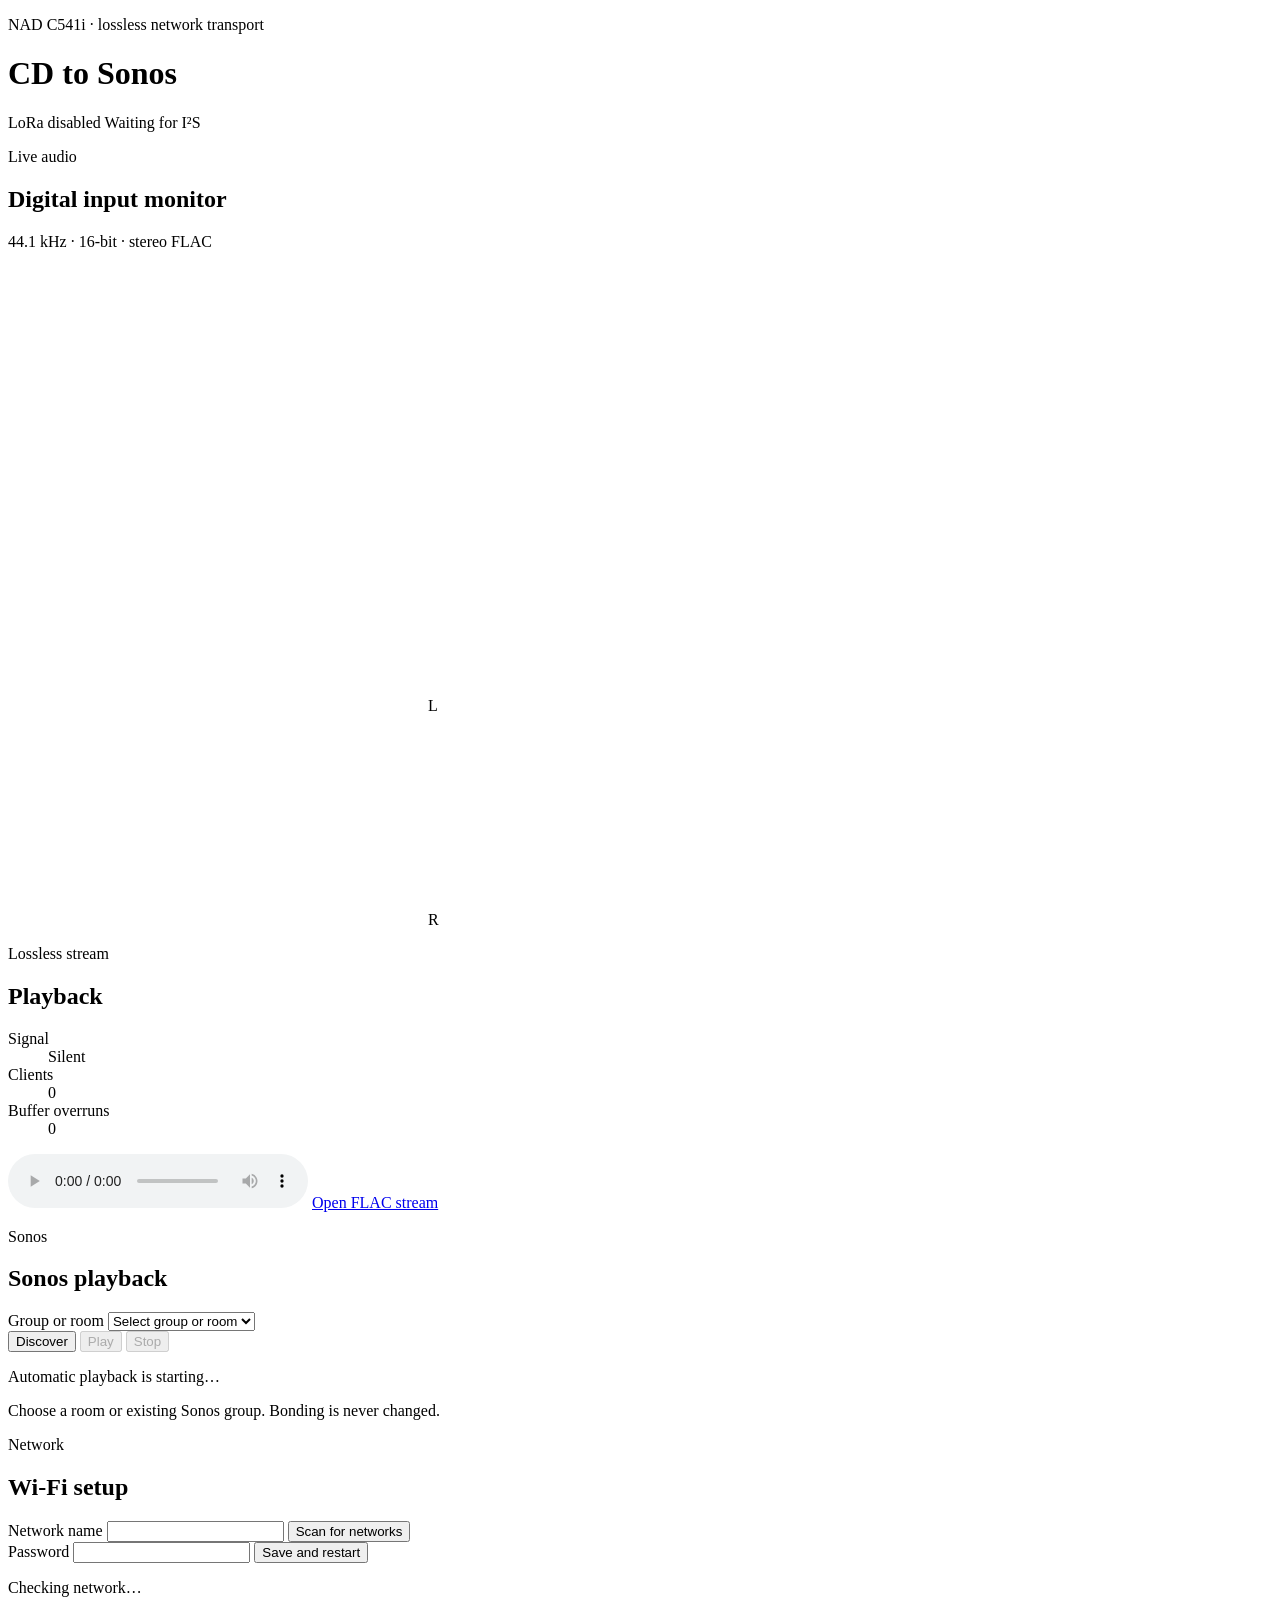
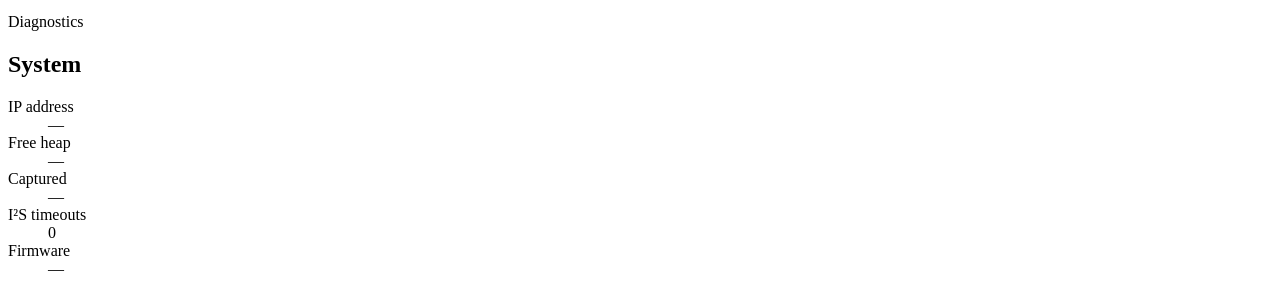
==== firmware/heltec-v3/main/web/index.html @ aa8af019 "Publish working CD-to-Sonos appliance" ====
<!doctype html>
<html lang="en">
<head>
  <meta charset="utf-8">
  <meta name="viewport" content="width=device-width,initial-scale=1">
  <title>CD to Sonos</title>
  <link rel="stylesheet" href="/style.css">
</head>
<body>
  <header>
    <div>
      <p class="eyebrow">NAD C541i · lossless network transport</p>
      <h1>CD to Sonos</h1>
    </div>
    <div class="status-pills">
      <span id="radioState" class="pill safe">LoRa disabled</span>
      <span id="clockState" class="pill">Waiting for I²S</span>
    </div>
  </header>

  <main>
    <section class="meters panel">
      <div class="visual-heading">
        <div>
          <p class="eyebrow">Live audio</p>
          <h2>Digital input monitor</h2>
        </div>
        <p id="format">44.1 kHz · 16-bit · stereo FLAC</p>
      </div>
      <canvas id="spectrum" width="1000" height="230" aria-label="Live audio spectrum"></canvas>
      <div class="vu-pair">
        <div class="vu"><canvas id="vuLeft" width="420" height="210"></canvas><span>L</span></div>
        <div class="vu"><canvas id="vuRight" width="420" height="210"></canvas><span>R</span></div>
      </div>
    </section>

    <section class="grid">
      <article class="panel">
        <p class="eyebrow">Lossless stream</p>
        <h2>Playback</h2>
        <dl>
          <div><dt>Signal</dt><dd id="signal">Silent</dd></div>
          <div><dt>Clients</dt><dd id="clients">0</dd></div>
          <div><dt>Buffer overruns</dt><dd id="overruns">0</dd></div>
        </dl>
        <audio id="localAudio" controls preload="none"></audio>
        <a id="streamLink" class="button" href="#" target="_blank">Open FLAC stream</a>
      </article>

      <article class="panel">
        <p class="eyebrow">Sonos</p>
          <h2>Sonos playback</h2>
          <label for="sonosPlayer">Group or room</label>
          <select id="sonosPlayer"><option value="">Select group or room</option></select>
        <div class="actions">
          <button id="discoverSonos" type="button">Discover</button>
          <button id="playSonos" type="button" disabled>Play</button>
          <button id="stopSonos" class="secondary" type="button" disabled>Stop</button>
        </div>
        <p id="sonosAuto" class="help">Automatic playback is starting…</p>
        <p id="sonosMessage" class="help">Choose a room or existing Sonos group. Bonding is never changed.</p>
      </article>

      <article class="panel">
        <p class="eyebrow">Network</p>
        <h2>Wi‑Fi setup</h2>
        <form id="wifiForm">
          <label for="ssid">Network name</label>
          <input id="ssid" name="ssid" maxlength="32" required autocomplete="off">
          <button id="scanWifi" class="secondary" type="button">Scan for networks</button>
          <div id="wifiResults" class="network-results"></div>
          <label for="password">Password</label>
          <input id="password" name="password" type="password" maxlength="64" autocomplete="new-password">
          <button type="submit">Save and restart</button>
        </form>
        <p id="networkState" class="help">Checking network…</p>
      </article>

      <article class="panel">
        <p class="eyebrow">Diagnostics</p>
        <h2>System</h2>
        <dl>
          <div><dt>IP address</dt><dd id="ip">—</dd></div>
          <div><dt>Free heap</dt><dd id="heap">—</dd></div>
          <div><dt>Captured</dt><dd id="captured">—</dd></div>
          <div><dt>I²S timeouts</dt><dd id="timeouts">0</dd></div>
          <div><dt>Firmware</dt><dd id="version">—</dd></div>
        </dl>
      </article>
    </section>
  </main>

  <script src="/app.js"></script>
</body>
</html>
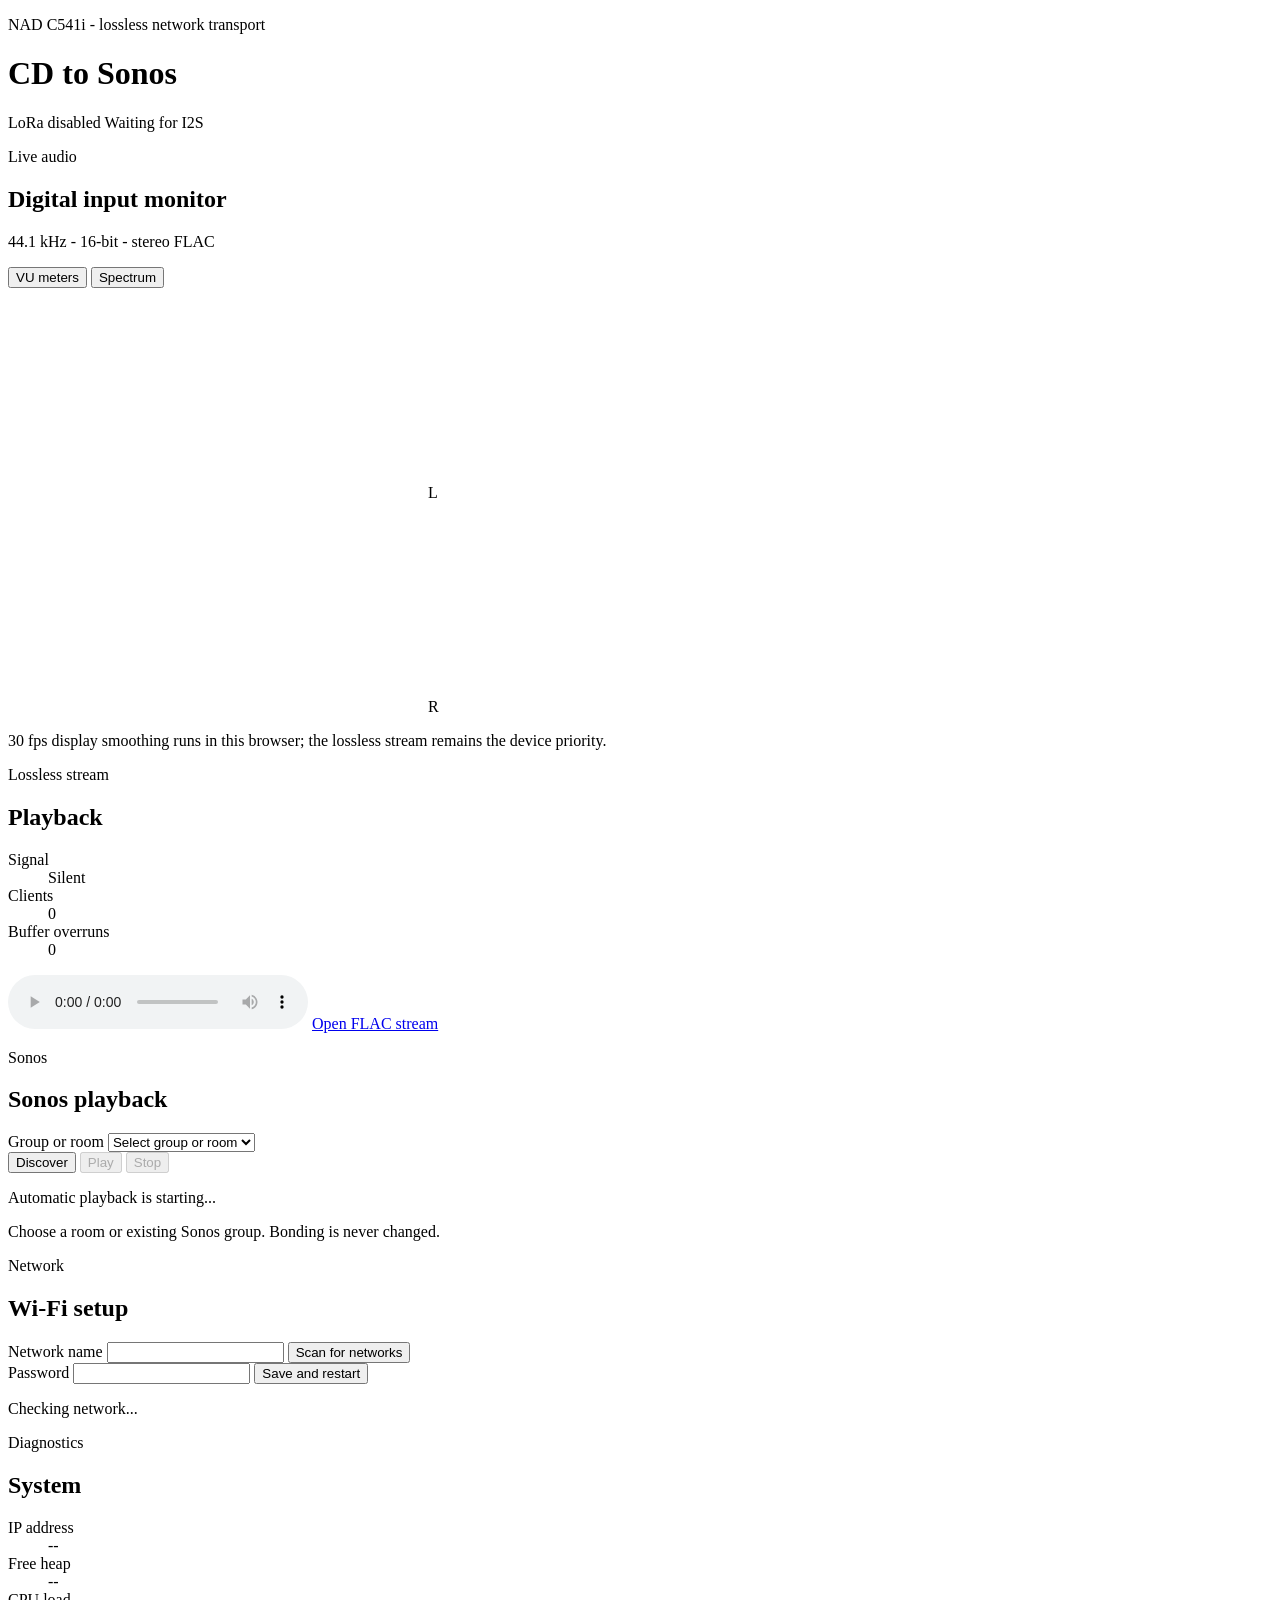
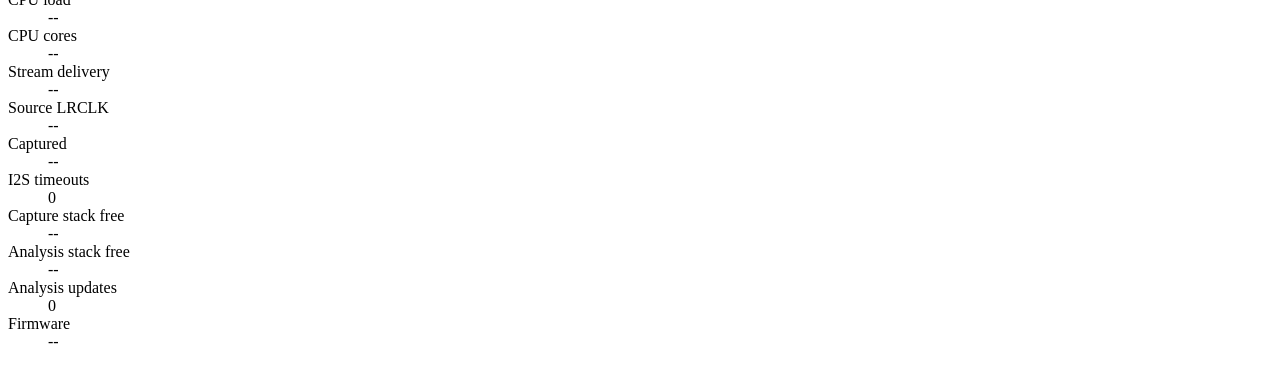
==== commit ddb30ec5: "Improve Heltec audio visualizer responsiveness" ====
--- a/firmware/heltec-v3/main/web/index.html
+++ b/firmware/heltec-v3/main/web/index.html
@@ -9,12 +9,12 @@
 <body>
   <header>
     <div>
-      <p class="eyebrow">NAD C541i · lossless network transport</p>
+      <p class="eyebrow">NAD C541i - lossless network transport</p>
       <h1>CD to Sonos</h1>
     </div>
     <div class="status-pills">
       <span id="radioState" class="pill safe">LoRa disabled</span>
-      <span id="clockState" class="pill">Waiting for I²S</span>
+      <span id="clockState" class="pill">Waiting for I2S</span>
     </div>
   </header>
 
@@ -25,13 +25,24 @@
           <p class="eyebrow">Live audio</p>
           <h2>Digital input monitor</h2>
         </div>
-        <p id="format">44.1 kHz · 16-bit · stereo FLAC</p>
+        <div class="visual-tools">
+          <p id="format">44.1 kHz - 16-bit - stereo FLAC</p>
+          <div class="visual-toggle" role="group" aria-label="Audio visualizer">
+            <button id="showVu" type="button" data-visual="vu" aria-pressed="true">VU meters</button>
+            <button id="showSpectrum" class="secondary" type="button" data-visual="spectrum" aria-pressed="false">Spectrum</button>
+          </div>
+        </div>
       </div>
-      <canvas id="spectrum" width="1000" height="230" aria-label="Live audio spectrum"></canvas>
-      <div class="vu-pair">
-        <div class="vu"><canvas id="vuLeft" width="420" height="210"></canvas><span>L</span></div>
-        <div class="vu"><canvas id="vuRight" width="420" height="210"></canvas><span>R</span></div>
+      <div id="spectrumView" class="visual-view" hidden>
+        <canvas id="spectrum" width="1000" height="230" aria-label="Live audio spectrum"></canvas>
       </div>
+      <div id="vuView" class="visual-view">
+        <div class="vu-pair">
+          <div class="vu"><canvas id="vuLeft" width="420" height="210" aria-label="Left channel VU meter"></canvas><span>L</span></div>
+          <div class="vu"><canvas id="vuRight" width="420" height="210" aria-label="Right channel VU meter"></canvas><span>R</span></div>
+        </div>
+      </div>
+      <p class="visual-note">30 fps display smoothing runs in this browser; the lossless stream remains the device priority.</p>
     </section>
 
     <section class="grid">
@@ -49,21 +60,21 @@
 
       <article class="panel">
         <p class="eyebrow">Sonos</p>
-          <h2>Sonos playback</h2>
-          <label for="sonosPlayer">Group or room</label>
-          <select id="sonosPlayer"><option value="">Select group or room</option></select>
+        <h2>Sonos playback</h2>
+        <label for="sonosPlayer">Group or room</label>
+        <select id="sonosPlayer"><option value="">Select group or room</option></select>
         <div class="actions">
           <button id="discoverSonos" type="button">Discover</button>
           <button id="playSonos" type="button" disabled>Play</button>
           <button id="stopSonos" class="secondary" type="button" disabled>Stop</button>
         </div>
-        <p id="sonosAuto" class="help">Automatic playback is starting…</p>
+        <p id="sonosAuto" class="help">Automatic playback is starting...</p>
         <p id="sonosMessage" class="help">Choose a room or existing Sonos group. Bonding is never changed.</p>
       </article>
 
       <article class="panel">
         <p class="eyebrow">Network</p>
-        <h2>Wi‑Fi setup</h2>
+        <h2>Wi-Fi setup</h2>
         <form id="wifiForm">
           <label for="ssid">Network name</label>
           <input id="ssid" name="ssid" maxlength="32" required autocomplete="off">
@@ -73,18 +84,25 @@
           <input id="password" name="password" type="password" maxlength="64" autocomplete="new-password">
           <button type="submit">Save and restart</button>
         </form>
-        <p id="networkState" class="help">Checking network…</p>
+        <p id="networkState" class="help">Checking network...</p>
       </article>
 
       <article class="panel">
         <p class="eyebrow">Diagnostics</p>
         <h2>System</h2>
         <dl>
-          <div><dt>IP address</dt><dd id="ip">—</dd></div>
-          <div><dt>Free heap</dt><dd id="heap">—</dd></div>
-          <div><dt>Captured</dt><dd id="captured">—</dd></div>
-          <div><dt>I²S timeouts</dt><dd id="timeouts">0</dd></div>
-          <div><dt>Firmware</dt><dd id="version">—</dd></div>
+          <div><dt>IP address</dt><dd id="ip">--</dd></div>
+          <div><dt>Free heap</dt><dd id="heap">--</dd></div>
+          <div><dt>CPU load</dt><dd id="cpu">--</dd></div>
+          <div><dt>CPU cores</dt><dd id="cpuCores">--</dd></div>
+          <div><dt>Stream delivery</dt><dd id="delivery">--</dd></div>
+          <div><dt>Source LRCLK</dt><dd id="sourceRate">--</dd></div>
+          <div><dt>Captured</dt><dd id="captured">--</dd></div>
+          <div><dt>I2S timeouts</dt><dd id="timeouts">0</dd></div>
+          <div><dt>Capture stack free</dt><dd id="captureStack">--</dd></div>
+          <div><dt>Analysis stack free</dt><dd id="analysisStack">--</dd></div>
+          <div><dt>Analysis updates</dt><dd id="analysisRuns">0</dd></div>
+          <div><dt>Firmware</dt><dd id="version">--</dd></div>
         </dl>
       </article>
     </section>
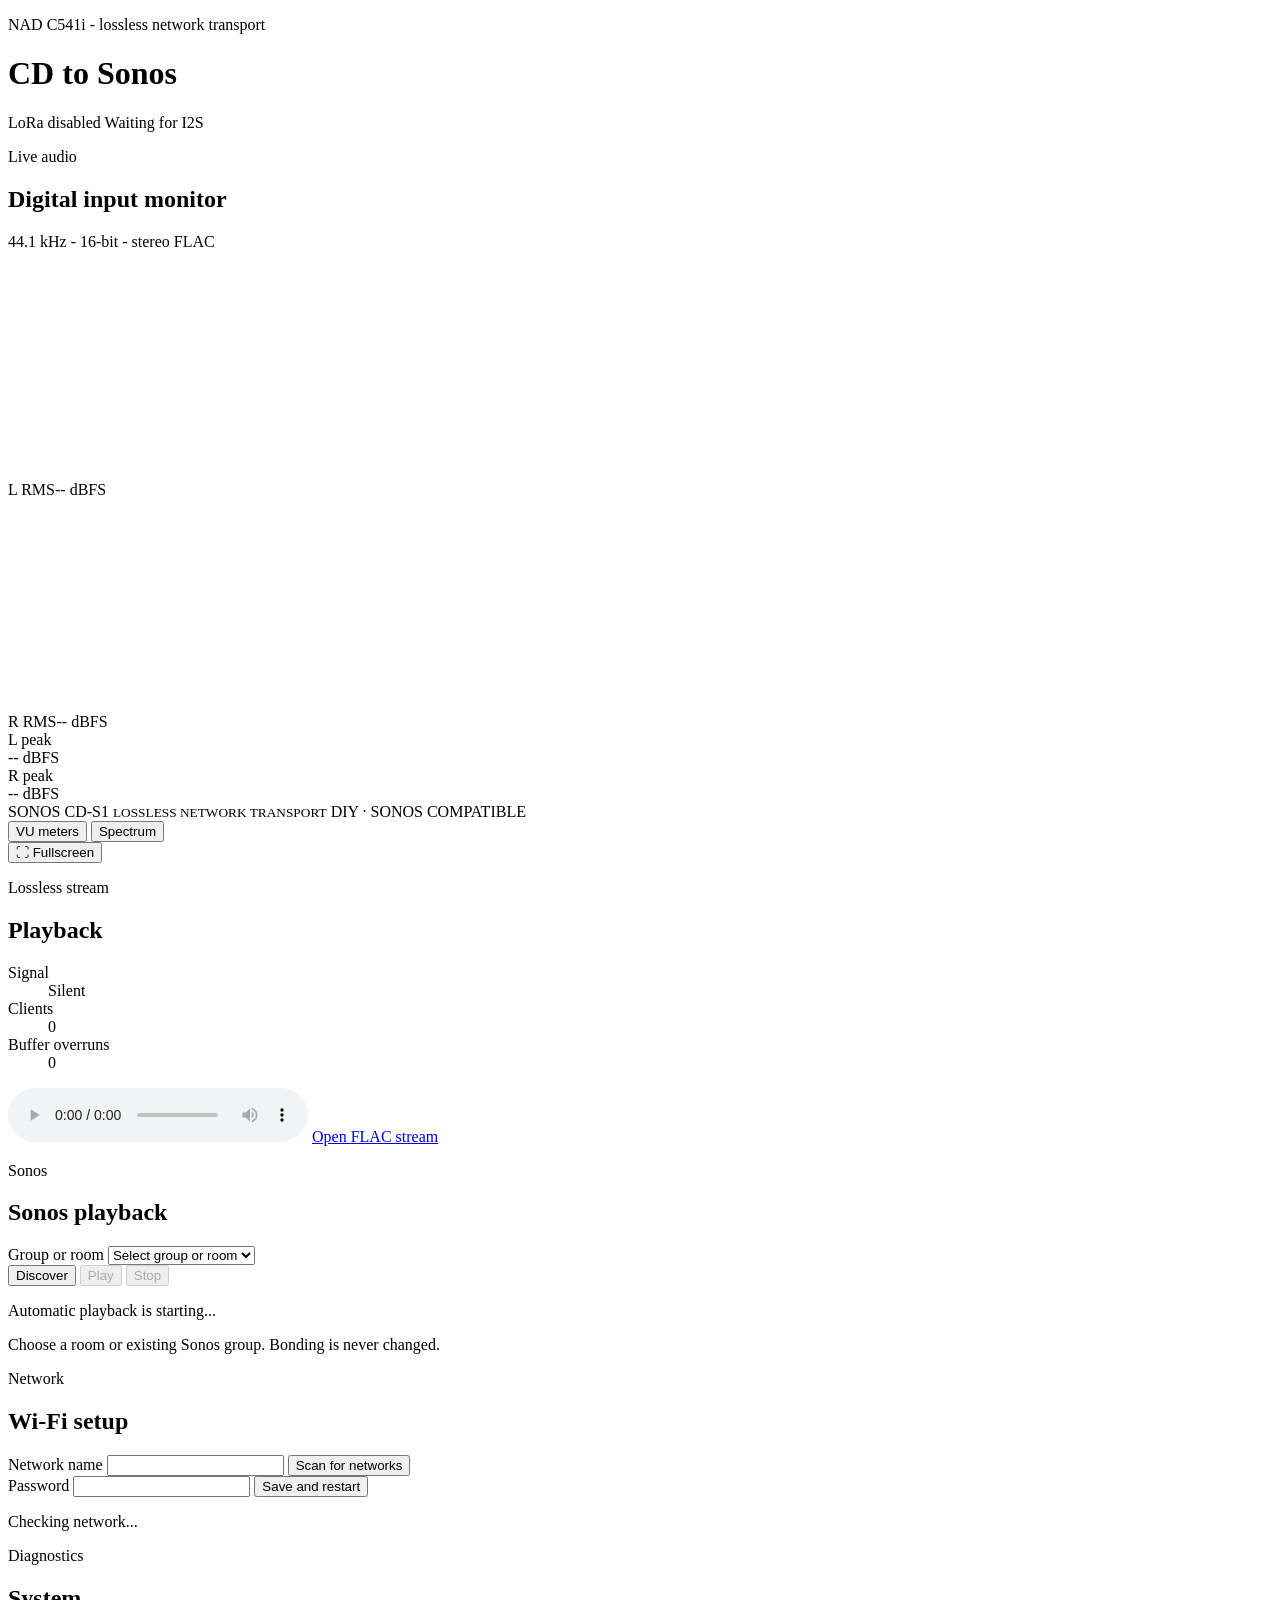
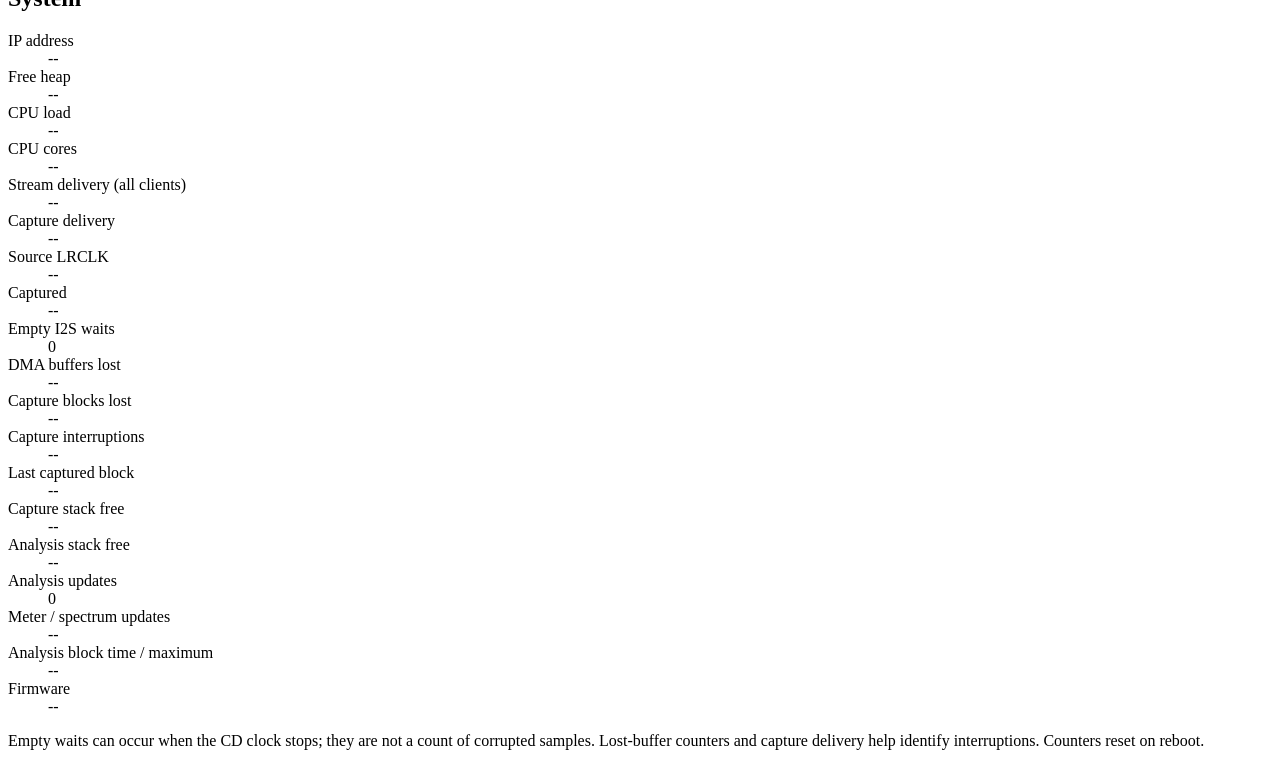
==== commit 61adebf3: "Improve Heltec diagnostics and retro live audio dashboard" ====
--- a/firmware/heltec-v3/main/web/index.html
+++ b/firmware/heltec-v3/main/web/index.html
@@ -19,33 +19,48 @@
   </header>
 
   <main>
-    <section class="meters panel">
+    <section id="liveAudioPanel" class="meters panel" aria-labelledby="liveAudioTitle">
       <div class="visual-heading">
         <div>
           <p class="eyebrow">Live audio</p>
-          <h2>Digital input monitor</h2>
+          <h2 id="liveAudioTitle">Digital input monitor</h2>
         </div>
-        <div class="visual-tools">
-          <p id="format">44.1 kHz - 16-bit - stereo FLAC</p>
-          <div class="visual-toggle" role="group" aria-label="Audio visualizer">
-            <button id="showVu" type="button" data-visual="vu" aria-pressed="true">VU meters</button>
-            <button id="showSpectrum" class="secondary" type="button" data-visual="spectrum" aria-pressed="false">Spectrum</button>
-          </div>
-        </div>
+        <p id="format">44.1 kHz - 16-bit - stereo FLAC</p>
       </div>
       <div id="spectrumView" class="visual-view" hidden>
-        <canvas id="spectrum" width="1000" height="230" aria-label="Live audio spectrum"></canvas>
+        <div class="spectrum-rack">
+          <div class="rack-legend"><span>31 BAND REAL-TIME ANALYSER</span><span>20 Hz — 20 kHz · L/R energy</span></div>
+          <canvas id="spectrum" width="1100" height="290" aria-label="Live 31-band LED audio spectrum"></canvas>
+        </div>
+        <div class="spectrum-controls"><label for="spectrumGain">Display sensitivity</label><input id="spectrumGain" type="range" min="-12" max="24" step="3" value="0"><output id="spectrumGainValue">0 dB · visuals only</output></div>
       </div>
       <div id="vuView" class="visual-view">
         <div class="vu-pair">
-          <div class="vu"><canvas id="vuLeft" width="420" height="210" aria-label="Left channel VU meter"></canvas><span>L</span></div>
-          <div class="vu"><canvas id="vuRight" width="420" height="210" aria-label="Right channel VU meter"></canvas><span>R</span></div>
+          <div class="vu"><canvas id="vuLeft" width="420" height="210" aria-label="Left channel VU meter"></canvas><div class="vu-readout"><span>L RMS</span><output id="vuLeftValue">-- dBFS</output></div></div>
+          <div class="vu"><canvas id="vuRight" width="420" height="210" aria-label="Right channel VU meter"></canvas><div class="vu-readout"><span>R RMS</span><output id="vuRightValue">-- dBFS</output></div></div>
         </div>
       </div>
-      <p class="visual-note">30 fps display smoothing runs in this browser; the lossless stream remains the device priority.</p>
+      <div class="peak-meters" aria-label="Stereo LED peak levels">
+        <div class="peak-row"><span>L peak</span><div class="peak-track"><div class="peak-glow" aria-hidden="true"><div id="glowLeft"></div></div><div id="peakLeft" class="peak-fill"></div><i id="holdLeft" class="peak-hold"></i></div><output id="peakLeftValue">-- dBFS</output></div>
+        <div class="peak-row"><span>R peak</span><div class="peak-track"><div class="peak-glow" aria-hidden="true"><div id="glowRight"></div></div><div id="peakRight" class="peak-fill"></div><i id="holdRight" class="peak-hold"></i></div><output id="peakRightValue">-- dBFS</output></div>
+      </div>
+      <div class="visual-tools">
+        <span class="faceplate-brand" aria-label="Sonos compatible DIY CD streamer">
+          <span class="retro-wordmark" aria-hidden="true">SONOS</span>
+          <span class="nameplate-model">CD-S1 <small>LOSSLESS NETWORK TRANSPORT</small></span>
+          <span class="nameplate-diy">DIY · SONOS COMPATIBLE</span>
+        </span>
+        <div class="visual-toggle" role="group" aria-label="Audio visualizer">
+          <button id="showVu" type="button" data-visual="vu" aria-pressed="true">VU meters</button>
+          <button id="showSpectrum" class="secondary" type="button" data-visual="spectrum" aria-pressed="false">Spectrum</button>
+        </div>
+        <button id="fullscreenAudio" class="secondary fullscreen-button" type="button" aria-controls="liveAudioPanel" aria-pressed="false" title="Expand only the Live Audio panel">⛶ Fullscreen</button>
+      </div>
+      <p id="meterHealth" class="visual-note" role="status" hidden></p>
+      <p id="fullscreenHint" class="fullscreen-hint" role="status" hidden></p>
     </section>
 
-    <section class="grid">
+    <section id="dashboardControls" class="grid">
       <article class="panel">
         <p class="eyebrow">Lossless stream</p>
         <h2>Playback</h2>
@@ -95,15 +110,23 @@
           <div><dt>Free heap</dt><dd id="heap">--</dd></div>
           <div><dt>CPU load</dt><dd id="cpu">--</dd></div>
           <div><dt>CPU cores</dt><dd id="cpuCores">--</dd></div>
-          <div><dt>Stream delivery</dt><dd id="delivery">--</dd></div>
+          <div><dt>Stream delivery (all clients)</dt><dd id="delivery">--</dd></div>
+          <div><dt>Capture delivery</dt><dd id="captureRate">--</dd></div>
           <div><dt>Source LRCLK</dt><dd id="sourceRate">--</dd></div>
           <div><dt>Captured</dt><dd id="captured">--</dd></div>
-          <div><dt>I2S timeouts</dt><dd id="timeouts">0</dd></div>
+          <div><dt>Empty I2S waits</dt><dd id="timeouts">0</dd></div>
+          <div><dt>DMA buffers lost</dt><dd id="dmaLoss">--</dd></div>
+          <div><dt>Capture blocks lost</dt><dd id="publishLoss">--</dd></div>
+          <div><dt>Capture interruptions</dt><dd id="clockLoss">--</dd></div>
+          <div><dt>Last captured block</dt><dd id="captureAge">--</dd></div>
           <div><dt>Capture stack free</dt><dd id="captureStack">--</dd></div>
           <div><dt>Analysis stack free</dt><dd id="analysisStack">--</dd></div>
           <div><dt>Analysis updates</dt><dd id="analysisRuns">0</dd></div>
+          <div><dt>Meter / spectrum updates</dt><dd id="meterUpdates">--</dd></div>
+          <div><dt>Analysis block time / maximum</dt><dd id="analysisTime">--</dd></div>
           <div><dt>Firmware</dt><dd id="version">--</dd></div>
         </dl>
+        <p class="help">Empty waits can occur when the CD clock stops; they are not a count of corrupted samples. Lost-buffer counters and capture delivery help identify interruptions. Counters reset on reboot.</p>
       </article>
     </section>
   </main>
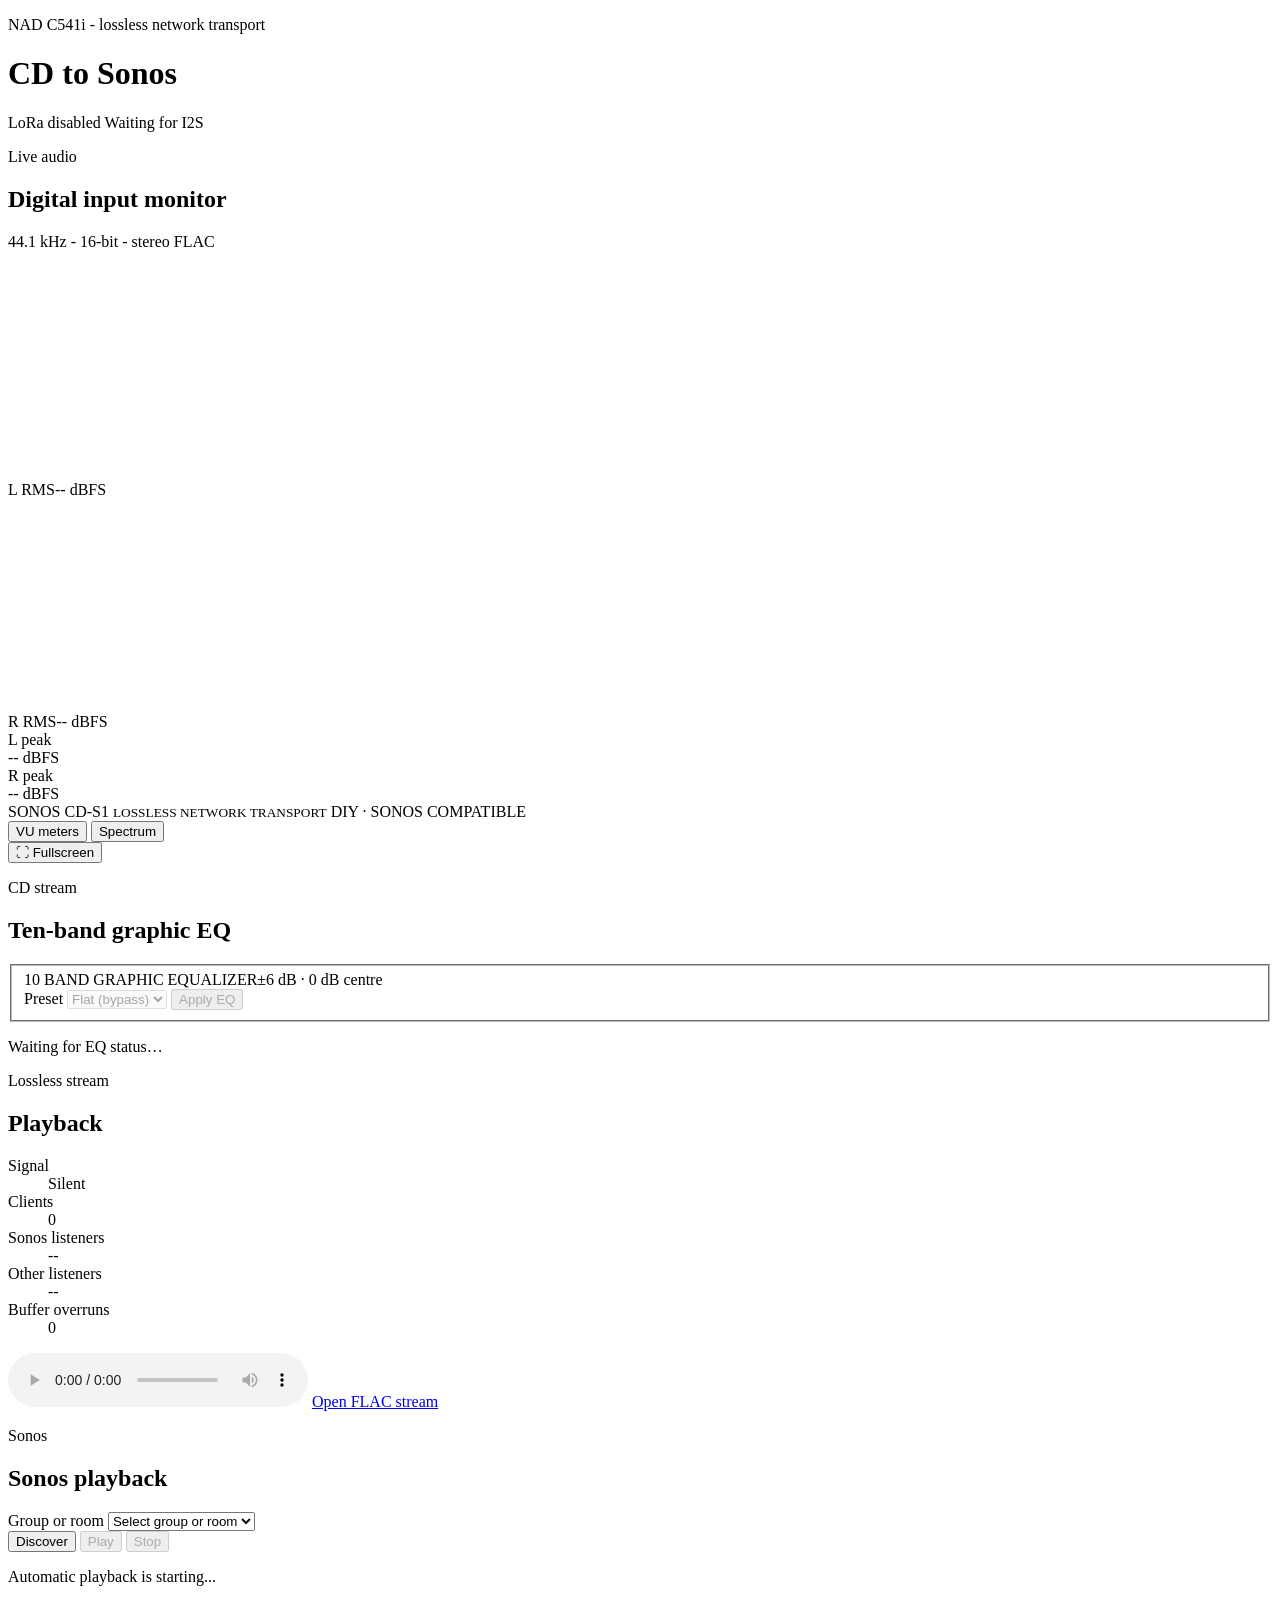
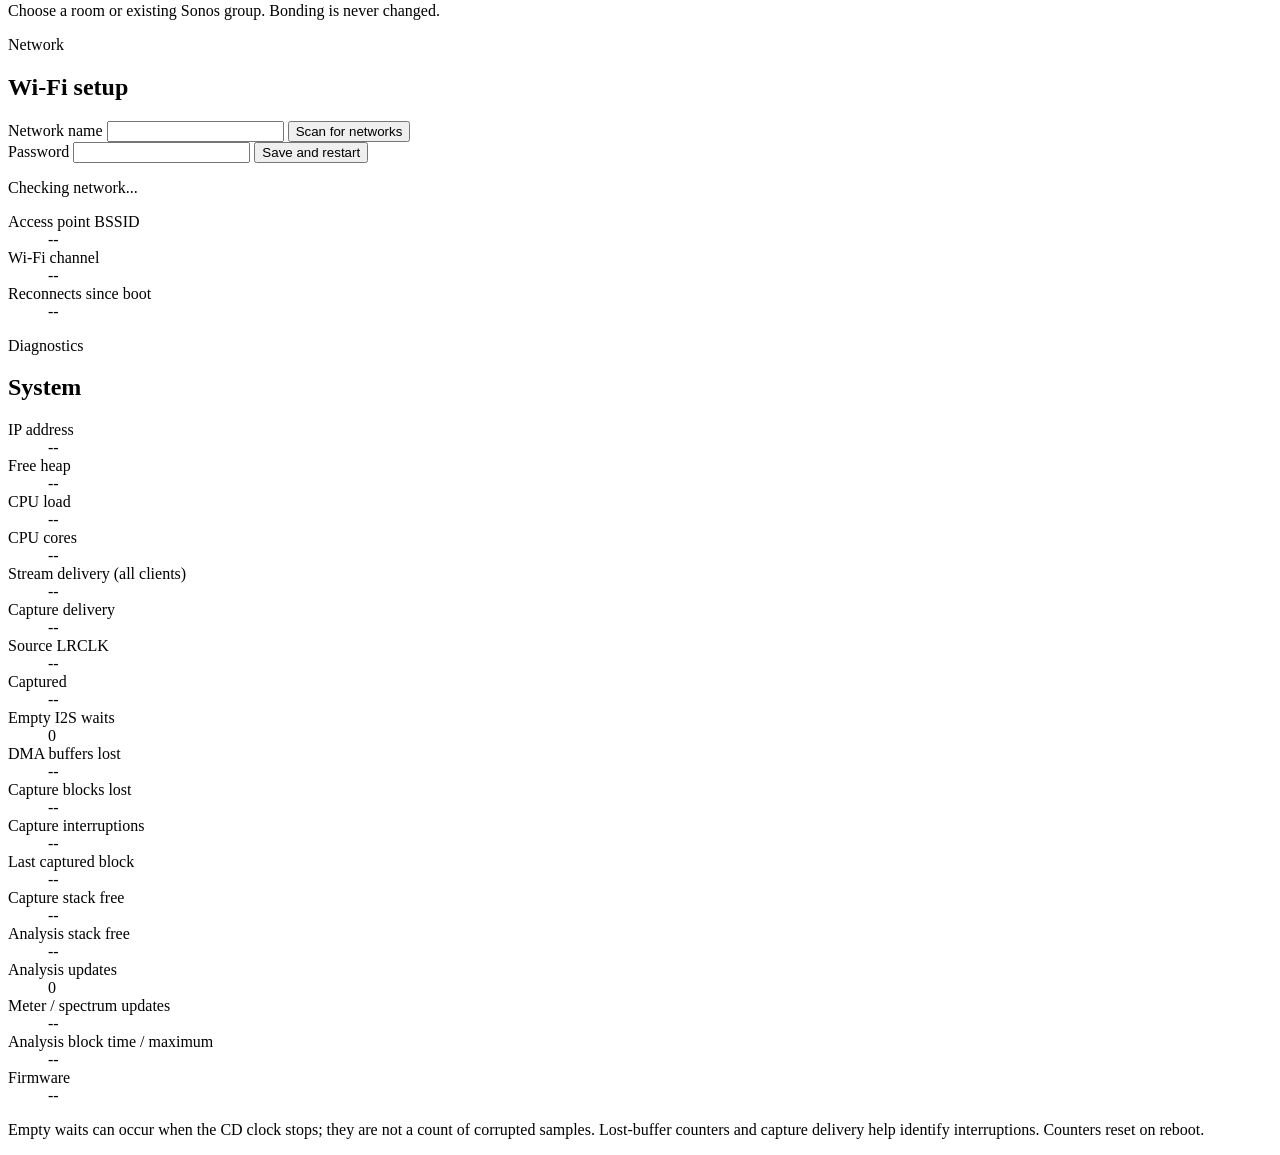
==== commit 2d77165f: "Add graphic EQ and Sonos stream recovery" ====
--- a/firmware/heltec-v3/main/web/index.html
+++ b/firmware/heltec-v3/main/web/index.html
@@ -61,12 +61,41 @@
     </section>
 
     <section id="dashboardControls" class="grid">
+      <article id="graphicEq" class="panel eq-panel">
+        <p class="eyebrow">CD stream</p>
+        <h2>Ten-band graphic EQ</h2>
+        <form id="eqForm">
+          <fieldset id="eqControls" disabled>
+            <div class="eq-glass">
+              <div class="rack-legend"><span>10 BAND GRAPHIC EQUALIZER</span><span>±6 dB · 0 dB centre</span></div>
+              <div id="eqBands" class="eq-bands" aria-label="EQ band gains"></div>
+            </div>
+            <div class="eq-toolbar">
+              <label for="eqPreset">Preset</label>
+              <select id="eqPreset" name="preset">
+                <option value="flat">Flat (bypass)</option>
+                <option value="warm">Warm</option>
+                <option value="bass-boost">Bass Boost</option>
+                <option value="vocal">Vocal</option>
+                <option value="bright">Bright</option>
+                <option value="custom">Custom</option>
+              </select>
+              <button type="submit">Apply EQ</button>
+            </div>
+          </fieldset>
+        </form>
+        <p id="eqSummary" class="help">Waiting for EQ status…</p>
+        <p id="eqMessage" class="help" role="status" hidden></p>
+      </article>
+
       <article class="panel">
         <p class="eyebrow">Lossless stream</p>
         <h2>Playback</h2>
         <dl>
           <div><dt>Signal</dt><dd id="signal">Silent</dd></div>
           <div><dt>Clients</dt><dd id="clients">0</dd></div>
+          <div><dt>Sonos listeners</dt><dd id="sonosClients">--</dd></div>
+          <div><dt>Other listeners</dt><dd id="otherClients">--</dd></div>
           <div><dt>Buffer overruns</dt><dd id="overruns">0</dd></div>
         </dl>
         <audio id="localAudio" controls preload="none"></audio>
@@ -100,6 +129,11 @@
           <button type="submit">Save and restart</button>
         </form>
         <p id="networkState" class="help">Checking network...</p>
+        <dl>
+          <div><dt>Access point BSSID</dt><dd id="wifiBssid">--</dd></div>
+          <div><dt>Wi-Fi channel</dt><dd id="wifiChannel">--</dd></div>
+          <div><dt>Reconnects since boot</dt><dd id="wifiReconnects">--</dd></div>
+        </dl>
       </article>
 
       <article class="panel">
